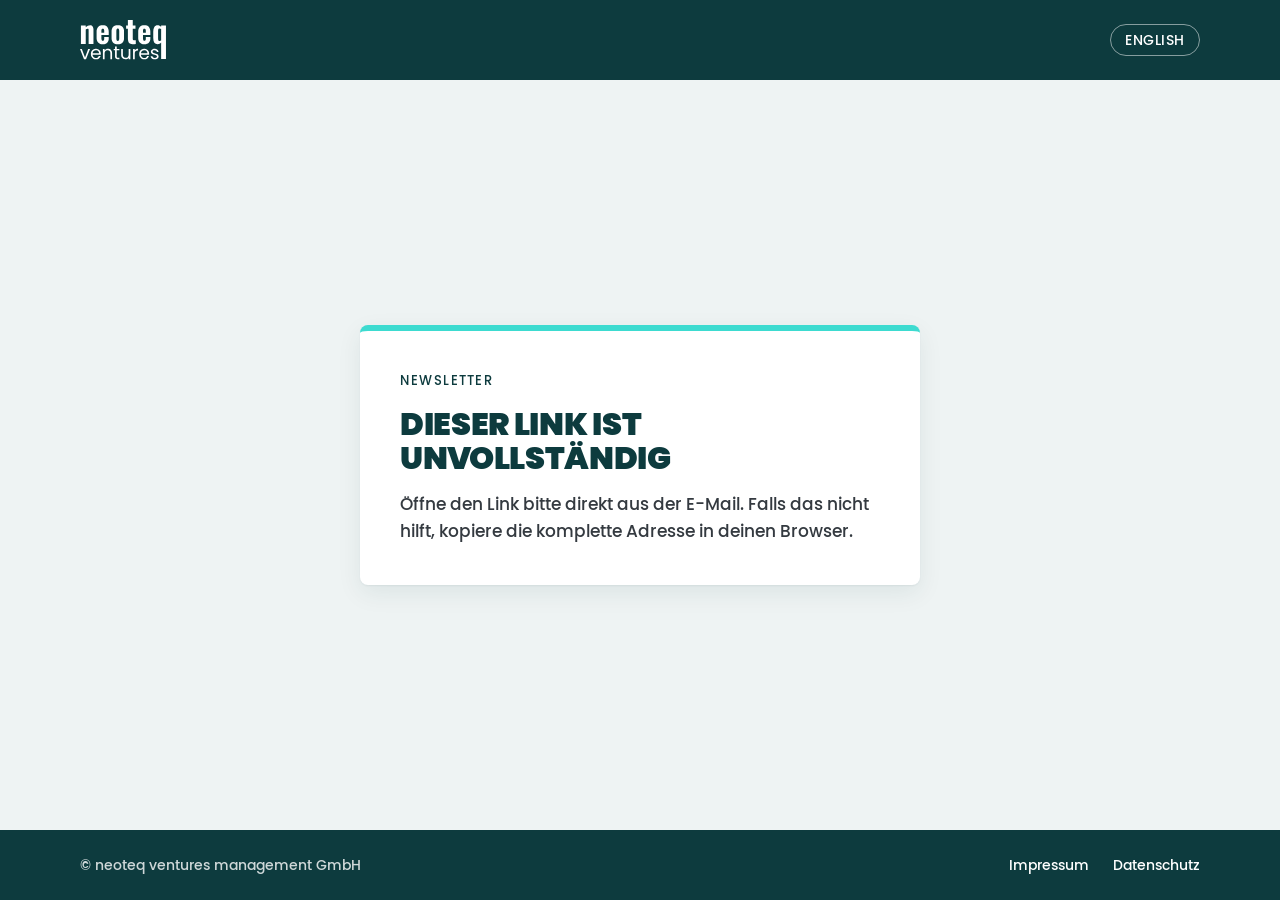
==== abmelden/index.html @ a1081e4f "Newsletter-Seiten: Bestätigen und Abmelden (Demo-Modus) Statische Seiten DE/EN im neoteq.de-Stil, Ak" ====
<!doctype html>
<html lang="de">
<head>
<meta charset="utf-8">
<meta name="viewport" content="width=device-width, initial-scale=1">
<meta http-equiv="Content-Security-Policy" content="default-src 'none'; script-src 'self'; style-src 'self'; font-src 'self'; img-src 'self'; connect-src 'self'; base-uri 'none'; form-action 'none'">
<meta name="referrer" content="no-referrer">
<meta name="robots" content="noindex, nofollow">
<title>Newsletter abmelden · neoteq</title>
<link rel="icon" href="../assets/favicon.svg" type="image/svg+xml">
<link rel="preload" href="../assets/fonts/Poppins-Black.woff2" as="font" type="font/woff2" crossorigin>
<link rel="stylesheet" href="../assets/style.css">
<script src="../assets/app.js" defer></script>
</head>
<body>
<header class="kopf">
  <div class="kopf-innen">
    <a class="logo" href="https://neoteq.de/de/"><img src="../assets/logo-weiss.svg" alt="neoteq – zur Startseite" width="131" height="61"></a>
    <a class="sprache" href="../en/abmelden/" hreflang="en" lang="en" data-sprache>English</a>
  </div>
</header>
<main data-aktion="abmelden">
  <div class="karte">
    <section data-zustand="start" tabindex="-1">
      <p class="dachzeile">Newsletter</p>
      <h1>Newsletter abmelden</h1>
      <p>Schade, dass du gehst. Nach dem Klick bekommst du keinen neoteq-Newsletter mehr.</p>
      <button type="button" class="btn" data-ausloesen data-laeuft="Einen Moment …">Abmelden</button>
      <noscript><p class="hinweis-fehler">Für diese Seite brauchst du JavaScript. Bitte aktiviere es und lade die Seite neu.</p></noscript>

    </section>
    <section class="zustand" data-zustand="erfolg" tabindex="-1" role="status" hidden>
      <p class="dachzeile">Newsletter</p>
      <h1>Du bist abgemeldet</h1>
      <p>Wir schicken dir keinen Newsletter mehr. War das ein Versehen? Du kannst dich jederzeit wieder anmelden.</p>
      <a class="btn btn-zweit" href="https://neoteq.de/de/">Zu neoteq.de</a>
    </section>
    <section class="zustand" data-zustand="abgelaufen" tabindex="-1" role="alert" hidden>
      <p class="dachzeile">Newsletter</p>
      <h1>Dieser Link gilt nicht mehr</h1>
      <p>Nutze bitte den Abmeldelink aus der neuesten Newsletter-Ausgabe.</p>
      <a class="btn btn-zweit" href="https://neoteq.de/de/">Zu neoteq.de</a>
    </section>
    <section class="zustand" data-zustand="ungueltig" tabindex="-1" role="alert" hidden>
      <p class="dachzeile">Newsletter</p>
      <h1>Dieser Link ist unvollständig</h1>
      <p>Öffne den Link bitte direkt aus der E-Mail. Falls das nicht hilft, kopiere die komplette Adresse in deinen Browser.</p>
    </section>
    <section class="zustand" data-zustand="fehler" tabindex="-1" role="alert" hidden>
      <p class="dachzeile">Newsletter</p>
      <h1>Das hat nicht geklappt</h1>
      <p>Bitte versuche es in ein paar Minuten noch einmal.</p>
      <button type="button" class="btn" data-nochmal>Noch einmal versuchen</button>
    </section>
  </div>
</main>
<footer class="fuss">
  <div class="fuss-innen">
    <span>© neoteq ventures management GmbH</span>
    <nav>
      <a href="https://neoteq.de/de/impressum">Impressum</a>
      <a href="https://neoteq.de/de/datenschutz">Datenschutz</a>
    </nav>
  </div>
</footer>
</body>
</html>
---- assets/style.css ----
/* neoteq Newsletter-Seiten – Stil angelehnt an neoteq.de und die neoteq-Mails */

@font-face {
  font-family: "Poppins";
  font-style: normal;
  font-weight: 500;
  font-display: swap;
  src: url("fonts/Poppins-Medium.woff2") format("woff2");
}
@font-face {
  font-family: "Poppins";
  font-style: normal;
  font-weight: 900;
  font-display: swap;
  src: url("fonts/Poppins-Black.woff2") format("woff2");
}

:root {
  --petrol: #0d3b3e;
  --tuerkis: #3ddbd0;
  --petrol-hell: #eef3f3;
  --text: #343a40;
  --text-leise: #5b6670;
  --weiss: #ffffff;
  --fehler: #b3261e;
}

*, *::before, *::after { box-sizing: border-box; }

html { -webkit-text-size-adjust: 100%; }

body {
  margin: 0;
  min-height: 100vh;
  min-height: 100dvh;
  display: flex;
  flex-direction: column;
  background: var(--petrol-hell);
  color: var(--text);
  font-family: "Poppins", system-ui, -apple-system, "Segoe UI", sans-serif;
  font-weight: 500;
  font-size: 17px;
  line-height: 1.6;
}

a { color: inherit; }

/* Kopf */
.kopf {
  background: var(--petrol);
  padding: 20px 16px;
}
.kopf-innen {
  max-width: 1120px;
  margin: 0 auto;
  display: flex;
  align-items: center;
  justify-content: space-between;
  gap: 16px;
}
.logo { display: block; line-height: 0; }
.logo img { height: 40px; width: auto; }
.sprache {
  color: var(--weiss);
  font-size: 14px;
  letter-spacing: .04em;
  text-transform: uppercase;
  text-decoration: none;
  border: 1px solid rgba(255, 255, 255, .5);
  border-radius: 24px;
  padding: 4px 14px;
}
.sprache:hover, .sprache:focus-visible { border-color: var(--tuerkis); color: var(--tuerkis); }

/* Inhalt */
main {
  flex: 1;
  display: flex;
  align-items: center;
  justify-content: center;
  padding: 48px 16px;
}
.karte {
  width: 100%;
  max-width: 560px;
  background: var(--weiss);
  border-radius: 8px;
  border-top: 6px solid var(--tuerkis);
  padding: 40px;
  box-shadow: 0 1px 2px rgba(13, 59, 62, .06), 0 8px 24px rgba(13, 59, 62, .08);
}
.dachzeile {
  margin: 0 0 8px;
  color: var(--petrol);
  font-size: 13px;
  letter-spacing: .12em;
  text-transform: uppercase;
}
h1 {
  margin: 0 0 16px;
  color: var(--petrol);
  font-weight: 900;
  font-size: 32px;
  line-height: 1.05;
  letter-spacing: -.01em;
  text-transform: uppercase;
  overflow-wrap: break-word;
  hyphens: auto;
}
.karte p { margin: 0 0 16px; }
.karte p:last-child { margin-bottom: 0; }
.leise { color: var(--text-leise); font-size: 15px; }
.btn + .leise, noscript + .leise { margin-top: 24px; }

.zustand[hidden] { display: none; }
.zustand:focus { outline: none; }

/* Button im Stil der neoteq.de-Pills, mit Pfeil beim Hover */
.btn {
  position: relative;
  display: inline-flex;
  align-items: center;
  justify-content: center;
  margin-top: 8px;
  min-height: 48px;
  padding: 12px 28px;
  border: 0;
  border-radius: 24px;
  background: var(--tuerkis);
  color: var(--petrol);
  font: inherit;
  font-size: 16px;
  letter-spacing: .04em;
  text-transform: uppercase;
  text-decoration: none;
  cursor: pointer;
  transition: padding .3s ease, background-color .2s ease;
}
.btn::before {
  content: "";
  position: absolute;
  left: 22px;
  top: 50%;
  width: 0;
  height: 16px;
  transform: translateY(-50%);
  background: url("arrow.svg") left center / 24px 16px no-repeat;
  overflow: hidden;
  transition: width .3s ease;
}
.btn:hover:not(:disabled), .btn:focus-visible { padding-left: 58px; }
.btn:hover:not(:disabled)::before, .btn:focus-visible::before { width: 24px; }
.btn:focus-visible { outline: 3px solid var(--petrol); outline-offset: 3px; }
.btn:disabled { cursor: progress; opacity: .7; }

.btn-zweit {
  background: transparent;
  border: 1px solid var(--petrol);
}

.hinweis-fehler { color: var(--fehler); }

/* Fuß */
.fuss {
  background: var(--petrol);
  color: rgba(255, 255, 255, .8);
  padding: 24px 16px;
  font-size: 14px;
}
.fuss-innen {
  max-width: 1120px;
  margin: 0 auto;
  display: flex;
  flex-wrap: wrap;
  justify-content: space-between;
  gap: 8px 24px;
}
.fuss nav { display: flex; gap: 24px; }
.fuss a { color: var(--weiss); text-decoration: none; }
.fuss a:hover, .fuss a:focus-visible { color: var(--tuerkis); text-decoration: underline; }

@media (max-width: 520px) {
  body { font-size: 16px; }
  main { padding: 24px 16px; align-items: flex-start; }
  .karte { padding: 28px 20px; }
  h1 { font-size: 26px; }
  .logo img { height: 32px; }
  .btn { width: 100%; }
}

@media (prefers-reduced-motion: reduce) {
  .btn, .btn::before { transition: none; }
}
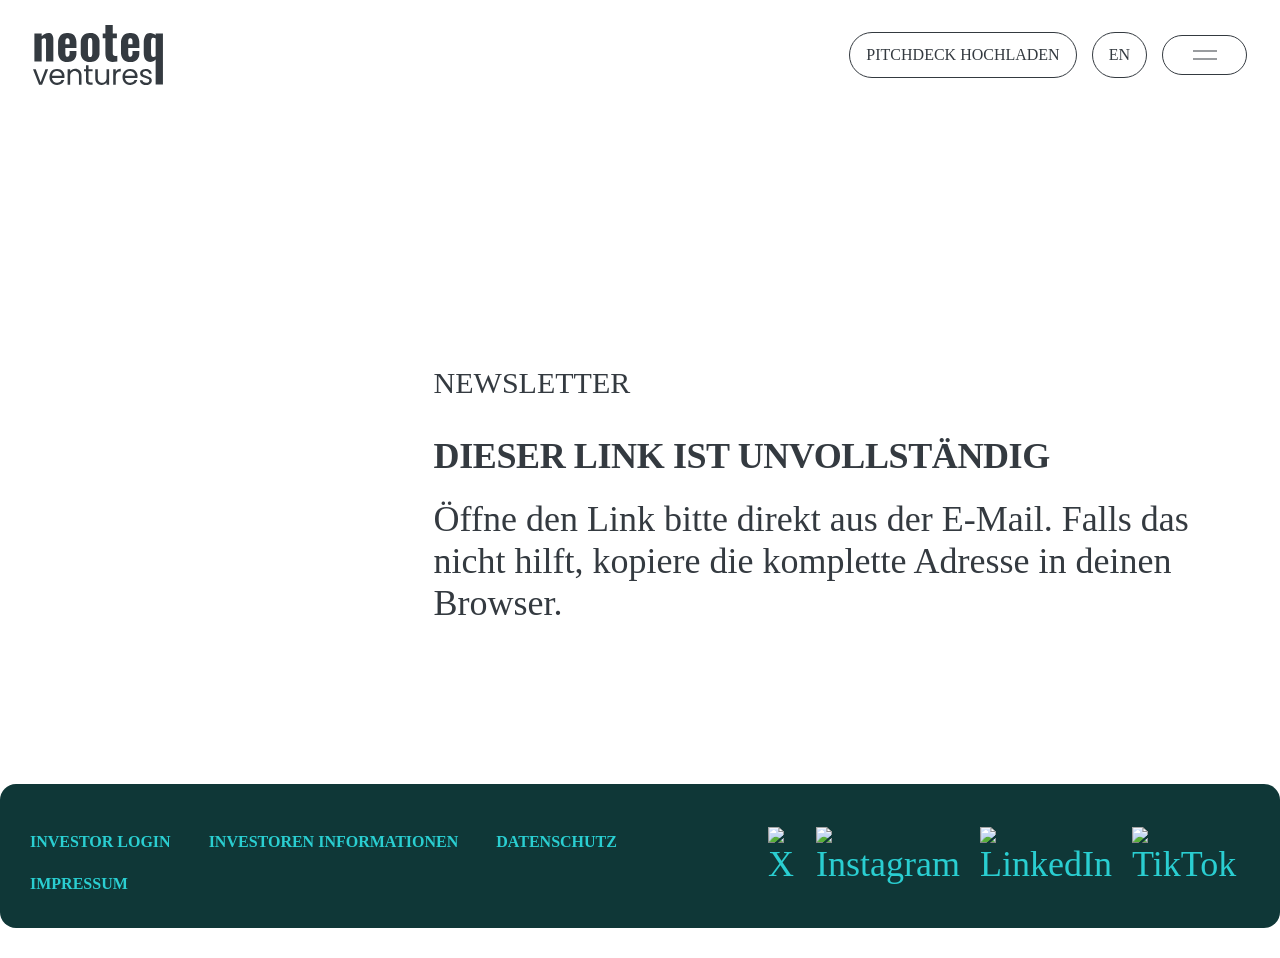
==== commit 256cdb20: "Design 1:1 von neoteq.de übernommen Header mit Menü-Overlay, Footer, Typo, Raster und Abstände aus a" ====
--- a/abmelden/index.html
+++ b/abmelden/index.html
@@ -3,64 +3,124 @@
 <head>
 <meta charset="utf-8">
 <meta name="viewport" content="width=device-width, initial-scale=1">
-<meta http-equiv="Content-Security-Policy" content="default-src 'none'; script-src 'self'; style-src 'self'; font-src 'self'; img-src 'self'; connect-src 'self'; base-uri 'none'; form-action 'none'">
+<meta http-equiv="Content-Security-Policy" content="default-src 'none'; script-src 'self'; style-src 'self'; font-src https://www.neoteq.de; img-src 'self' https://www.neoteq.de; connect-src 'self'; base-uri 'none'; form-action 'none'">
 <meta name="referrer" content="no-referrer">
 <meta name="robots" content="noindex, nofollow">
-<title>Newsletter abmelden · neoteq</title>
-<link rel="icon" href="../assets/favicon.svg" type="image/svg+xml">
-<link rel="preload" href="../assets/fonts/Poppins-Black.woff2" as="font" type="font/woff2" crossorigin>
+<title>Newsletter abmelden: Neoteq</title>
+<link rel="icon" href="https://www.neoteq.de/typo3conf/ext/base/Resources/Public/Icons/favicon.svg" type="image/svg+xml">
+<link rel="preload" href="https://www.neoteq.de/typo3conf/ext/base/Resources/Public/Fonts/NTQ-Poppins-Black.woff2" as="font" type="font/woff2" crossorigin>
+<link rel="preload" href="https://www.neoteq.de/typo3conf/ext/base/Resources/Public/Fonts/NTQ-Poppins-Medium.woff2" as="font" type="font/woff2" crossorigin>
 <link rel="stylesheet" href="../assets/style.css">
 <script src="../assets/app.js" defer></script>
 </head>
 <body>
-<header class="kopf">
-  <div class="kopf-innen">
-    <a class="logo" href="https://neoteq.de/de/"><img src="../assets/logo-weiss.svg" alt="neoteq – zur Startseite" width="131" height="61"></a>
-    <a class="sprache" href="../en/abmelden/" hreflang="en" lang="en" data-sprache>English</a>
+<header>
+  <div class="container">
+    <a id="logo" href="https://www.neoteq.de/de/">
+      <div class="logo_mask"><img src="../assets/logo.svg" alt="neoteq ventures – zur Startseite" width="130" height="61"></div>
+    </a>
+    <div class="kopf-rechts">
+      <a class="btn upload" href="https://www.neoteq.de/de/pitchdeck">Pitchdeck hochladen</a>
+      <div id="language_menu"><a class="btn" href="../en/abmelden/" hreflang="en" lang="en" data-sprache>EN</a></div>
+      <nav aria-label="Menü">
+        <button type="button" class="nav_trigger" aria-expanded="false" aria-controls="menue" aria-label="Menü"><span></span><span></span></button>
+        <div class="nav_content" id="menue">
+          <div class="container">
+            <a class="btn nur-mobil" href="https://www.neoteq.de/de/pitchdeck">Upload Pitchdeck</a>
+            <ul class="main_nav">
+              <li><a href="https://www.neoteq.de/de/mission" class="text-nav">Mission</a></li>
+              <li><a href="https://www.neoteq.de/de/portfolio" class="text-nav">Portfolio</a></li>
+              <li><a href="https://www.neoteq.de/de/team" class="text-nav">Team</a></li>
+              <li><a href="https://neoteq.notion.site/neojobs-9f00a0fec73f4dd89166f2f126d01c3a?pvs=4" class="text-nav">NEOJOBS</a></li>
+            </ul>
+            <div class="nav_content_inner">
+              <div class="headerVideo_logos">
+                <div class="flex">
+                  <a href="https://calendly.com/c/FFCQWVOYDTTXZ4CQ?month=2023-10"><img src="https://www.neoteq.de/typo3conf/ext/base/Resources/Public/Images/FF_dark.svg" alt="Friday's Fifteen"></a>
+                  <a href="https://www.neoteq.de/de/neobib"><img src="https://www.neoteq.de/typo3conf/ext/base/Resources/Public/Images/neobib_logo_dark.svg" alt="neobib"></a>
+                  <a href="https://www.neoteq.de/de/founders-dinner"><img class="h-14" src="https://www.neoteq.de/typo3conf/ext/base/Resources/Public/Images/foundersdinner_dark.svg" alt="founders dinner"></a>
+                </div>
+              </div>
+              <div class="nav_content_bottom">
+                <div class="nav_content_navigation">
+                  <ul>
+          <li><a href="https://auth.fundrbird.com/7dd2e6fe-0953-4e62-9725-ea4834524c69">Investor Login</a></li>
+          <li><a href="https://www.neoteq.de/de/investoren-informationen">Investoren Informationen</a></li>
+          <li><a href="https://www.neoteq.de/de/datenschutz">Datenschutz</a></li>
+          <li><a href="https://www.neoteq.de/de/impressum">Impressum</a></li>
+                  </ul>
+                </div>
+                <div class="nav_socialMediaIcons">
+                  <a href="https://x.com/neoteqvc"><img src="https://www.neoteq.de/typo3conf/ext/base/Resources/Public/Icons/x_dark.svg" alt="X"></a>
+                  <a href="https://www.instagram.com/neoteqvc/"><img src="https://www.neoteq.de/typo3conf/ext/base/Resources/Public/Icons/instagram_dark.svg" alt="Instagram"></a>
+                  <a href="https://www.linkedin.com/company/neoteq-ventures/"><img src="https://www.neoteq.de/typo3conf/ext/base/Resources/Public/Icons/linkedIn_dark.svg" alt="LinkedIn"></a>
+                  <a href="https://www.tiktok.com/@neoteqvc"><img src="https://www.neoteq.de/typo3conf/ext/base/Resources/Public/Icons/tiktok_dark.svg" alt="TikTok"></a>
+                </div>
+              </div>
+            </div>
+          </div>
+        </div>
+      </nav>
+    </div>
   </div>
 </header>
 <main data-aktion="abmelden">
-  <div class="karte">
-    <section data-zustand="start" tabindex="-1">
-      <p class="dachzeile">Newsletter</p>
-      <h1>Newsletter abmelden</h1>
-      <p>Schade, dass du gehst. Nach dem Klick bekommst du keinen neoteq-Newsletter mehr.</p>
-      <button type="button" class="btn" data-ausloesen data-laeuft="Einen Moment …">Abmelden</button>
-      <noscript><p class="hinweis-fehler">Für diese Seite brauchst du JavaScript. Bitte aktiviere es und lade die Seite neu.</p></noscript>
+  <div class="container">
+    <div class="col-span-12">
+      <div class="bodytext">
+        <section data-zustand="start" tabindex="-1">
+          <span class="dachzeile">Newsletter</span>
+          <h1>Newsletter abmelden</h1>
+          <p>Schade, dass du gehst. Nach dem Klick bekommst du keinen neoteq-Newsletter mehr.</p>
+          <button type="button" class="btn arrow" data-ausloesen data-laeuft="Einen Moment …">Abmelden</button>
+          <noscript><p class="leise">Für diese Seite brauchst du JavaScript. Bitte aktiviere es und lade die Seite neu.</p></noscript>
 
-    </section>
-    <section class="zustand" data-zustand="erfolg" tabindex="-1" role="status" hidden>
-      <p class="dachzeile">Newsletter</p>
-      <h1>Du bist abgemeldet</h1>
-      <p>Wir schicken dir keinen Newsletter mehr. War das ein Versehen? Du kannst dich jederzeit wieder anmelden.</p>
-      <a class="btn btn-zweit" href="https://neoteq.de/de/">Zu neoteq.de</a>
-    </section>
-    <section class="zustand" data-zustand="abgelaufen" tabindex="-1" role="alert" hidden>
-      <p class="dachzeile">Newsletter</p>
-      <h1>Dieser Link gilt nicht mehr</h1>
-      <p>Nutze bitte den Abmeldelink aus der neuesten Newsletter-Ausgabe.</p>
-      <a class="btn btn-zweit" href="https://neoteq.de/de/">Zu neoteq.de</a>
-    </section>
-    <section class="zustand" data-zustand="ungueltig" tabindex="-1" role="alert" hidden>
-      <p class="dachzeile">Newsletter</p>
-      <h1>Dieser Link ist unvollständig</h1>
-      <p>Öffne den Link bitte direkt aus der E-Mail. Falls das nicht hilft, kopiere die komplette Adresse in deinen Browser.</p>
-    </section>
-    <section class="zustand" data-zustand="fehler" tabindex="-1" role="alert" hidden>
-      <p class="dachzeile">Newsletter</p>
-      <h1>Das hat nicht geklappt</h1>
-      <p>Bitte versuche es in ein paar Minuten noch einmal.</p>
-      <button type="button" class="btn" data-nochmal>Noch einmal versuchen</button>
-    </section>
+        </section>
+        <section class="zustand" data-zustand="erfolg" tabindex="-1" role="status" hidden>
+          <span class="dachzeile">Newsletter</span>
+          <h1>Du bist abgemeldet</h1>
+          <p>Wir schicken dir keinen Newsletter mehr. War das ein Versehen? Du kannst dich jederzeit wieder anmelden.</p>
+          <a class="btn arrow" href="https://www.neoteq.de/de/">Zu neoteq.de</a>
+        </section>
+        <section class="zustand" data-zustand="abgelaufen" tabindex="-1" role="alert" hidden>
+          <span class="dachzeile">Newsletter</span>
+          <h1>Dieser Link gilt nicht mehr</h1>
+          <p>Nutze bitte den Abmeldelink aus der neuesten Newsletter-Ausgabe.</p>
+          <a class="btn arrow" href="https://www.neoteq.de/de/">Zu neoteq.de</a>
+        </section>
+        <section class="zustand" data-zustand="ungueltig" tabindex="-1" role="alert" hidden>
+          <span class="dachzeile">Newsletter</span>
+          <h1>Dieser Link ist unvollständig</h1>
+          <p>Öffne den Link bitte direkt aus der E-Mail. Falls das nicht hilft, kopiere die komplette Adresse in deinen Browser.</p>
+        </section>
+        <section class="zustand" data-zustand="fehler" tabindex="-1" role="alert" hidden>
+          <span class="dachzeile">Newsletter</span>
+          <h1>Das hat nicht geklappt</h1>
+          <p>Bitte versuche es in ein paar Minuten noch einmal.</p>
+          <button type="button" class="btn arrow" data-nochmal>Noch einmal versuchen</button>
+        </section>
+      </div>
+    </div>
   </div>
 </main>
-<footer class="fuss">
-  <div class="fuss-innen">
-    <span>© neoteq ventures management GmbH</span>
-    <nav>
-      <a href="https://neoteq.de/de/impressum">Impressum</a>
-      <a href="https://neoteq.de/de/datenschutz">Datenschutz</a>
-    </nav>
+<footer>
+  <div class="container">
+    <div class="col-span-12">
+      <div class="footer_navigation">
+        <ul>
+          <li><a href="https://auth.fundrbird.com/7dd2e6fe-0953-4e62-9725-ea4834524c69">Investor Login</a></li>
+          <li><a href="https://www.neoteq.de/de/investoren-informationen">Investoren Informationen</a></li>
+          <li><a href="https://www.neoteq.de/de/datenschutz">Datenschutz</a></li>
+          <li><a href="https://www.neoteq.de/de/impressum">Impressum</a></li>
+        </ul>
+      </div>
+      <div class="footer_socialmedia">
+        <a href="https://x.com/neoteqvc"><img src="https://www.neoteq.de/typo3conf/ext/base/Resources/Public/Icons/x_blue.svg" alt="X"></a>
+        <a href="https://www.instagram.com/neoteqvc/"><img src="https://www.neoteq.de/typo3conf/ext/base/Resources/Public/Icons/instagram_blue.svg" alt="Instagram"></a>
+        <a href="https://www.linkedin.com/company/neoteq-ventures/"><img src="https://www.neoteq.de/typo3conf/ext/base/Resources/Public/Icons/linkedIn_blue.svg" alt="LinkedIn"></a>
+        <a href="https://www.tiktok.com/@neoteqvc"><img src="https://www.neoteq.de/typo3conf/ext/base/Resources/Public/Icons/tiktok_blue.svg" alt="TikTok"></a>
+      </div>
+    </div>
   </div>
 </footer>
 </body>
--- a/assets/style.css
+++ b/assets/style.css
@@ -1,193 +1,196 @@
-/* neoteq Newsletter-Seiten – Stil angelehnt an neoteq.de und die neoteq-Mails */
+/* neoteq Newsletter-Seiten
+   Werte 1:1 aus https://www.neoteq.de/typo3conf/ext/base/Resources/Public/Css/app.css
+   (Stand 2026-10-02), Herkunft und Abweichungen in DESIGN.md. */
 
-@font-face {
-  font-family: "Poppins";
-  font-style: normal;
-  font-weight: 500;
-  font-display: swap;
-  src: url("fonts/Poppins-Medium.woff2") format("woff2");
-}
-@font-face {
-  font-family: "Poppins";
-  font-style: normal;
-  font-weight: 900;
-  font-display: swap;
-  src: url("fonts/Poppins-Black.woff2") format("woff2");
+/* Schrift: dieselben Dateien wie neoteq.de, direkt von dort geladen (CORS erlaubt).
+   Wie dort: Gewicht 400 und 500 nutzen beide die Medium-Datei. */
+@font-face { font-display: swap; font-family: Poppins; font-style: normal; font-weight: 900;
+  src: url(https://www.neoteq.de/typo3conf/ext/base/Resources/Public/Fonts/NTQ-Poppins-Black.woff2) format("woff2"); }
+@font-face { font-display: swap; font-family: Poppins; font-style: normal; font-weight: 500;
+  src: url(https://www.neoteq.de/typo3conf/ext/base/Resources/Public/Fonts/NTQ-Poppins-Medium.woff2) format("woff2"); }
+@font-face { font-display: swap; font-family: Poppins; font-style: normal; font-weight: 400;
+  src: url(https://www.neoteq.de/typo3conf/ext/base/Resources/Public/Fonts/NTQ-Poppins-Medium.woff2) format("woff2"); }
+
+:root {
+  --grau: #343a40;      /* Text, Logo, Buttons (Desktop) */
+  --petrol: #0f3737;    /* Footer-Box, Mobil-Hintergrund */
+  --tuerkis: #2aced1;   /* Footer-Links, Mobil-Text, Hover */
+  --hellgrau: #f0f0f0;  /* Menü-Overlay-Tönung */
+  --weiss: #fff;
 }
 
-:root {
-  --petrol: #0d3b3e;
-  --tuerkis: #3ddbd0;
-  --petrol-hell: #eef3f3;
-  --text: #343a40;
-  --text-leise: #5b6670;
-  --weiss: #ffffff;
-  --fehler: #b3261e;
+/* Reset wie Tailwind-Preflight auf neoteq.de */
+*, ::after, ::before { border: 0 solid; box-sizing: border-box; }
+html { -webkit-text-size-adjust: 100%; line-height: 1.5; }
+body { margin: 0; color: var(--grau); background: var(--weiss); font-family: Poppins; font-size: 36px; line-height: 42px; }
+h1, h2, p, ul { margin: 0; padding: 0; }
+ul { list-style: none; }
+a { color: inherit; text-decoration: inherit; }
+button { font: inherit; color: inherit; background: transparent; padding: 0; margin: 0; cursor: pointer; text-transform: none; }
+img { display: block; max-width: 100%; height: auto; }
+::selection { background: var(--petrol); color: var(--tuerkis); }
+
+/* Raster */
+.container {
+  display: grid; gap: 33px; grid-template-columns: repeat(12, minmax(0, 1fr));
+  width: 100%; margin: 0 auto 10rem; padding-left: 33px; padding-right: 33px;
+}
+.col-span-12 { grid-column: span 12 / span 12; }
+@media (min-width: 1366px) { .container { max-width: 1366px; } }
+
+/* Header */
+header { background-color: var(--weiss); position: fixed; top: 0; width: 100%; z-index: 9999; }
+header .container { display: flex; align-items: center; justify-content: space-between; margin-bottom: 0; padding: 25px 33px; }
+#logo { display: block; }
+.logo_mask {
+  background-color: var(--grau);
+  -webkit-mask: url(logo.svg) no-repeat 0 0 / 100%; mask: url(logo.svg) no-repeat 0 0 / 100%;
+}
+.logo_mask img { opacity: 0; max-width: 130px; }
+.kopf-rechts { display: flex; align-items: center; }
+
+/* Buttons */
+.btn {
+  display: block; width: fit-content; border: 1px solid; border-radius: 24px; color: var(--grau);
+  font-size: 16px; font-weight: 500; line-height: 24px; padding: 11px 16px; text-transform: uppercase;
+}
+header .container .btn { padding: 10px 16px; }
+.btn.upload, .btn.arrow { position: relative; transition: all .3s ease; }
+.btn.upload::before, .btn.arrow::before {
+  content: ""; position: absolute; left: 16px; width: 0; overflow: hidden; background-color: currentColor;
+}
+.btn.upload::before {
+  height: 24px; top: 10px;
+  -webkit-mask: url(https://www.neoteq.de/typo3conf/ext/base/Resources/Public/Icons/upload.svg); mask: url(https://www.neoteq.de/typo3conf/ext/base/Resources/Public/Icons/upload.svg);
+}
+.btn.arrow::before {
+  height: 16px; top: 15px;
+  -webkit-mask: url(https://www.neoteq.de/typo3conf/ext/base/Resources/Public/Icons/arrow.svg); mask: url(https://www.neoteq.de/typo3conf/ext/base/Resources/Public/Icons/arrow.svg);
+}
+.btn.upload:hover { padding-left: 58px; }
+.btn.upload:hover::before { width: 32px; }
+.btn.arrow:hover, .btn.arrow:focus-visible { padding-left: 48px; }
+.btn.arrow:hover::before, .btn.arrow:focus-visible::before { width: 24px; }
+/* Hover-Farbe wie .hover-active.hover-color-one auf neoteq.de */
+.btn:hover, .btn:focus-visible { color: var(--tuerkis); }
+.btn:focus-visible, .nav_trigger:focus-visible, a:focus-visible { outline: 2px solid currentColor; outline-offset: 3px; }
+.btn:disabled { cursor: progress; opacity: .6; }
+
+/* Sprachumschalter (#language_menu), aktive Sprache ist wie dort ausgeblendet */
+#language_menu { margin-left: 15px; }
+
+/* Menü-Knopf */
+.nav_trigger {
+  position: relative; z-index: 9; display: block; width: 85px; height: 40px; margin-left: 15px;
+  border: 1px solid; border-radius: 20px; color: var(--grau); padding: 11px 16px;
+}
+.nav_trigger span {
+  position: absolute; left: 50%; width: 24px; height: 1px; background-color: currentColor;
+  transform: translate(-50%, -50%); transition: all .3s ease;
+}
+.nav_trigger span:first-child { top: 40%; }
+.nav_trigger span:last-child { top: 60%; }
+.nav_active .nav_trigger { background-color: var(--grau); border-color: var(--grau); }
+.nav_active .nav_trigger span { background-color: var(--weiss); top: 50%; transform-origin: top left; }
+.nav_active .nav_trigger span:first-child { transform: rotate(45deg) translate(-50%, -50%); }
+.nav_active .nav_trigger span:last-child { transform: rotate(-45deg) translate(-50%, -50%); }
+
+/* Menü-Overlay */
+.nav_content {
+  position: fixed; top: 0; left: 0; width: 100%; height: 100dvh; color: var(--grau);
+  -webkit-backdrop-filter: blur(15px); backdrop-filter: blur(15px); background-color: hsla(0, 0%, 94%, .25);
+  transform: translateY(-100vh); transition: transform .3s ease, visibility .3s; visibility: hidden;
+}
+.nav_active .nav_content { transform: translateY(0); visibility: visible; }
+.nav_content .container {
+  display: flex; flex-direction: column; justify-content: space-between; align-items: unset; height: 100dvh;
+  margin-bottom: 0; padding: 10px 33px 40px;
+}
+.nav_content .btn.nur-mobil { display: none; }
+.text-nav { font-size: 60px; font-weight: 900; line-height: 90px; text-transform: uppercase; transition: all .3s ease; }
+.main_nav li a:hover { margin-left: 50px; }
+.nav_content_inner { display: flex; flex-direction: column; }
+.headerVideo_logos { display: flex; gap: 30px; justify-content: space-between; margin-bottom: 70px; }
+.headerVideo_logos .flex { display: flex; gap: 2rem; }
+.headerVideo_logos .h-14 { height: 3.5rem; }
+.nav_content_bottom { display: flex; align-items: end; justify-content: space-between; }
+.nav_content_navigation { font-size: 16px; line-height: 24px; }
+.nav_content_navigation li { display: inline-block; margin-right: 29px; }
+.nav_socialMediaIcons { display: flex; gap: 7px; }
+.nav_socialMediaIcons img { width: 36px; }
+
+/* Inhalt wie .mask_text / .bodytext auf den Unterseiten von neoteq.de */
+main { margin-top: 200px; }
+.bodytext { margin-top: 160px; padding-left: 33%; }
+.dachzeile { display: block; margin-bottom: 35px; font-size: 30px; font-weight: 400; line-height: 45px; text-transform: uppercase; }
+h1 { font-size: 36px; font-weight: 900; letter-spacing: -.4px; line-height: 33px; margin-bottom: 25px; text-transform: uppercase; }
+.bodytext p + p { margin-top: 42px; }
+.bodytext .btn { margin-top: 33px; }
+.bodytext .leise { margin-top: 33px; font-size: 16px; line-height: 24px; }
+.zustand:focus { outline: none; }
+
+/* Footer, ohne den Newsletter-iFrame von neoteq.de (Drittanbieter) */
+footer .container {
+  background-color: var(--petrol); border-radius: 16px; color: var(--tuerkis); margin-bottom: 30px; padding: 30px;
+}
+footer .col-span-12 { display: flex; align-items: center; justify-content: space-between; }
+.footer_navigation li { display: inline-block; margin-right: 29px; }
+.footer_navigation a { font-size: 16px; font-weight: 700; line-height: 24px; text-transform: uppercase; }
+.footer_navigation a:hover { text-decoration: underline; }
+.footer_socialmedia { display: flex; gap: 7px; }
+.footer_socialmedia img { max-width: none; }  /* natürliche Größe der SVGs wie auf neoteq.de */
+
+@media (max-width: 1200px) {
+  h1 { margin-bottom: 22px; }
+  .bodytext { margin-top: 80px; padding-left: 0; }
+  footer { margin: 0 20px; padding-bottom: 20px; }
 }
 
-*, *::before, *::after { box-sizing: border-box; }
+/* Mobil: neoteq.de wählt dort zufällig Petrol/Türkis oder Braun/Orange.
+   Wir nehmen fest Petrol/Türkis (.hover-color-one). */
+@media (max-width: 786px) {
+  body { background-color: var(--petrol); color: var(--tuerkis); font-size: 21px; line-height: 28px; }
+  .container { gap: 10px; margin-bottom: 5rem; padding-left: 22px; padding-right: 22px; }
+  header { background-color: var(--petrol); }
+  header .container { padding: 25px 22px; }
+  header .container .btn.upload { display: none; }
+  .logo_mask { background-color: var(--tuerkis); }
+  .logo_mask img { max-width: 92px; }
+  .btn { color: var(--tuerkis); line-height: 1; text-align: center; hyphens: none; }
+  #language_menu .btn { font-size: 12px; padding: 8px 16px; }
+  .nav_trigger { width: 63px; height: 30px; color: var(--tuerkis); }
+  .nav_active .nav_trigger { border-color: var(--tuerkis); }
+  .nav_active .nav_trigger span { background-color: var(--tuerkis); }
+  .btn.arrow { padding-left: 48px; }
+  .btn.arrow::before { width: 24px; height: 17px; top: 50%; transform: translateY(-50%); }
+  .btn.arrow:hover, .btn.arrow:focus-visible { padding-left: 48px; }
 
-html { -webkit-text-size-adjust: 100%; }
+  .nav_content .container { justify-content: flex-end; padding: 10px 33px 73px; }
+  .nav_content .btn.nur-mobil { display: block; position: absolute; left: 22px; top: 22px; color: var(--grau); }
+  .text-nav { font-size: 40px; line-height: 60px; }
+  .main_nav { height: 100%; margin-top: 100px; text-align: center; }
+  .main_nav li a:hover { margin-left: 0; }
+  .headerVideo_logos { flex-direction: column; margin: 15px auto; width: 70%; }
+  .headerVideo_logos .flex { align-items: center; }
+  .nav_content_bottom { flex-direction: column; align-items: center; }
+  .nav_content_navigation { display: none; }
+  .nav_socialMediaIcons { margin-top: 30px; }
 
-body {
-  margin: 0;
-  min-height: 100vh;
-  min-height: 100dvh;
-  display: flex;
-  flex-direction: column;
-  background: var(--petrol-hell);
-  color: var(--text);
-  font-family: "Poppins", system-ui, -apple-system, "Segoe UI", sans-serif;
-  font-weight: 500;
-  font-size: 17px;
-  line-height: 1.6;
-}
+  main { margin-top: 92px; hyphens: auto; }
+  h1 { font-size: 20px; letter-spacing: -.2px; line-height: 18px; }
+  .dachzeile { font-size: 21px; line-height: 31.5px; }
+  .bodytext p + p { margin-top: 28px; }
+  .bodytext .btn { margin-top: 28px; }
+  .bodytext .leise { margin-top: 28px; }
 
-a { color: inherit; }
-
-/* Kopf */
-.kopf {
-  background: var(--petrol);
-  padding: 20px 16px;
-}
-.kopf-innen {
-  max-width: 1120px;
-  margin: 0 auto;
-  display: flex;
-  align-items: center;
-  justify-content: space-between;
-  gap: 16px;
-}
-.logo { display: block; line-height: 0; }
-.logo img { height: 40px; width: auto; }
-.sprache {
-  color: var(--weiss);
-  font-size: 14px;
-  letter-spacing: .04em;
-  text-transform: uppercase;
-  text-decoration: none;
-  border: 1px solid rgba(255, 255, 255, .5);
-  border-radius: 24px;
-  padding: 4px 14px;
-}
-.sprache:hover, .sprache:focus-visible { border-color: var(--tuerkis); color: var(--tuerkis); }
-
-/* Inhalt */
-main {
-  flex: 1;
-  display: flex;
-  align-items: center;
-  justify-content: center;
-  padding: 48px 16px;
-}
-.karte {
-  width: 100%;
-  max-width: 560px;
-  background: var(--weiss);
-  border-radius: 8px;
-  border-top: 6px solid var(--tuerkis);
-  padding: 40px;
-  box-shadow: 0 1px 2px rgba(13, 59, 62, .06), 0 8px 24px rgba(13, 59, 62, .08);
-}
-.dachzeile {
-  margin: 0 0 8px;
-  color: var(--petrol);
-  font-size: 13px;
-  letter-spacing: .12em;
-  text-transform: uppercase;
-}
-h1 {
-  margin: 0 0 16px;
-  color: var(--petrol);
-  font-weight: 900;
-  font-size: 32px;
-  line-height: 1.05;
-  letter-spacing: -.01em;
-  text-transform: uppercase;
-  overflow-wrap: break-word;
-  hyphens: auto;
-}
-.karte p { margin: 0 0 16px; }
-.karte p:last-child { margin-bottom: 0; }
-.leise { color: var(--text-leise); font-size: 15px; }
-.btn + .leise, noscript + .leise { margin-top: 24px; }
-
-.zustand[hidden] { display: none; }
-.zustand:focus { outline: none; }
-
-/* Button im Stil der neoteq.de-Pills, mit Pfeil beim Hover */
-.btn {
-  position: relative;
-  display: inline-flex;
-  align-items: center;
-  justify-content: center;
-  margin-top: 8px;
-  min-height: 48px;
-  padding: 12px 28px;
-  border: 0;
-  border-radius: 24px;
-  background: var(--tuerkis);
-  color: var(--petrol);
-  font: inherit;
-  font-size: 16px;
-  letter-spacing: .04em;
-  text-transform: uppercase;
-  text-decoration: none;
-  cursor: pointer;
-  transition: padding .3s ease, background-color .2s ease;
-}
-.btn::before {
-  content: "";
-  position: absolute;
-  left: 22px;
-  top: 50%;
-  width: 0;
-  height: 16px;
-  transform: translateY(-50%);
-  background: url("arrow.svg") left center / 24px 16px no-repeat;
-  overflow: hidden;
-  transition: width .3s ease;
-}
-.btn:hover:not(:disabled), .btn:focus-visible { padding-left: 58px; }
-.btn:hover:not(:disabled)::before, .btn:focus-visible::before { width: 24px; }
-.btn:focus-visible { outline: 3px solid var(--petrol); outline-offset: 3px; }
-.btn:disabled { cursor: progress; opacity: .7; }
-
-.btn-zweit {
-  background: transparent;
-  border: 1px solid var(--petrol);
-}
-
-.hinweis-fehler { color: var(--fehler); }
-
-/* Fuß */
-.fuss {
-  background: var(--petrol);
-  color: rgba(255, 255, 255, .8);
-  padding: 24px 16px;
-  font-size: 14px;
-}
-.fuss-innen {
-  max-width: 1120px;
-  margin: 0 auto;
-  display: flex;
-  flex-wrap: wrap;
-  justify-content: space-between;
-  gap: 8px 24px;
-}
-.fuss nav { display: flex; gap: 24px; }
-.fuss a { color: var(--weiss); text-decoration: none; }
-.fuss a:hover, .fuss a:focus-visible { color: var(--tuerkis); text-decoration: underline; }
-
-@media (max-width: 520px) {
-  body { font-size: 16px; }
-  main { padding: 24px 16px; align-items: flex-start; }
-  .karte { padding: 28px 20px; }
-  h1 { font-size: 26px; }
-  .logo img { height: 32px; }
-  .btn { width: 100%; }
+  footer { margin: 0 20px; padding-bottom: 20px; }
+  footer .container { margin-bottom: 0; }
+  footer .col-span-12 { flex-direction: column; }
+  .footer_navigation ul { text-align: center; }
+  .footer_navigation li { display: block; line-height: 1; margin-right: 0; }
+  .footer_socialmedia { margin-top: 37px; }
 }
 
 @media (prefers-reduced-motion: reduce) {
-  .btn, .btn::before { transition: none; }
+  .btn, .btn::before, .nav_trigger span, .nav_content, .text-nav { transition: none; }
 }
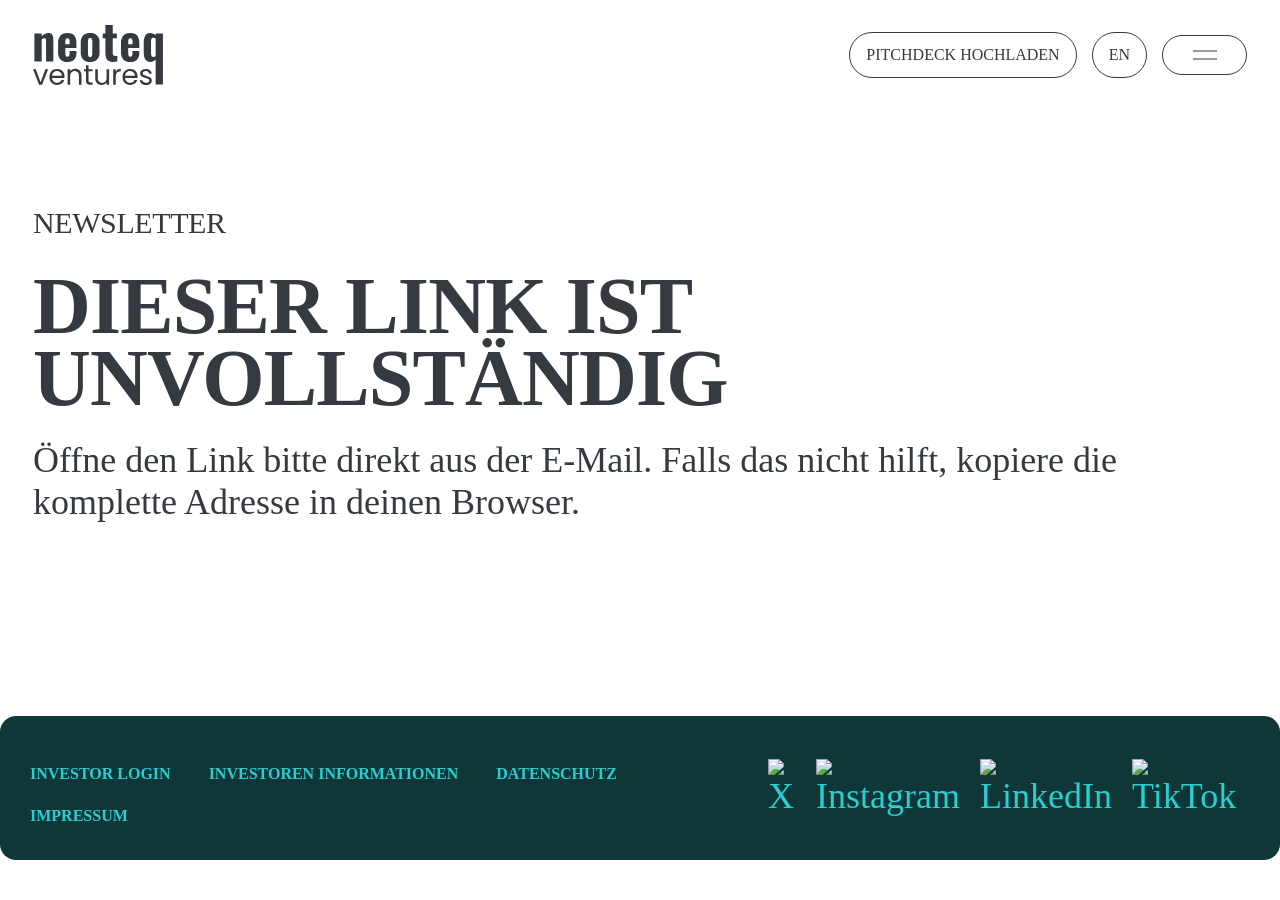
==== commit 7374dd03: "Inhalt wie /de/mission statt wie das Impressum Dachzeile und große Überschrift (.h1, 80/72 px, mobil" ====
--- a/abmelden/index.html
+++ b/abmelden/index.html
@@ -67,7 +67,7 @@
 <main data-aktion="abmelden">
   <div class="container">
     <div class="col-span-12">
-      <div class="bodytext">
+      <div class="inhalt">
         <section data-zustand="start" tabindex="-1">
           <span class="dachzeile">Newsletter</span>
           <h1>Newsletter abmelden</h1>
--- a/assets/style.css
+++ b/assets/style.css
@@ -119,14 +119,13 @@
 .nav_socialMediaIcons { display: flex; gap: 7px; }
 .nav_socialMediaIcons img { width: 36px; }
 
-/* Inhalt wie .mask_text / .bodytext auf den Unterseiten von neoteq.de */
+/* Inhalt wie der Kopf von /de/mission (.mask_text ohne .bodytext) und der Block
+   „GET IN TOUCH“ (.mask_text_teaser): Dachzeile, große Überschrift, Text, Button, linksbündig. */
 main { margin-top: 200px; }
-.bodytext { margin-top: 160px; padding-left: 33%; }
-.dachzeile { display: block; margin-bottom: 35px; font-size: 30px; font-weight: 400; line-height: 45px; text-transform: uppercase; }
-h1 { font-size: 36px; font-weight: 900; letter-spacing: -.4px; line-height: 33px; margin-bottom: 25px; text-transform: uppercase; }
-.bodytext p + p { margin-top: 42px; }
-.bodytext .btn { margin-top: 33px; }
-.bodytext .leise { margin-top: 33px; font-size: 16px; line-height: 24px; }
+.dachzeile { display: block; margin-bottom: 25px; font-size: 30px; font-weight: 400; letter-spacing: -.4px; line-height: 45px; text-transform: uppercase; }
+h1 { font-size: 80px; font-weight: 900; letter-spacing: -.8px; line-height: 72px; margin-bottom: 25px; text-transform: uppercase; overflow-wrap: break-word; }
+.inhalt p { display: block; margin-bottom: 33px; }
+.inhalt .leise { margin: 33px 0 0; font-size: 16px; line-height: 24px; }
 .zustand:focus { outline: none; }
 
 /* Footer, ohne den Newsletter-iFrame von neoteq.de (Drittanbieter) */
@@ -141,8 +140,6 @@
 .footer_socialmedia img { max-width: none; }  /* natürliche Größe der SVGs wie auf neoteq.de */
 
 @media (max-width: 1200px) {
-  h1 { margin-bottom: 22px; }
-  .bodytext { margin-top: 80px; padding-left: 0; }
   footer { margin: 0 20px; padding-bottom: 20px; }
 }
 
@@ -177,11 +174,10 @@
   .nav_socialMediaIcons { margin-top: 30px; }
 
   main { margin-top: 92px; hyphens: auto; }
-  h1 { font-size: 20px; letter-spacing: -.2px; line-height: 18px; }
-  .dachzeile { font-size: 21px; line-height: 31.5px; }
-  .bodytext p + p { margin-top: 28px; }
-  .bodytext .btn { margin-top: 28px; }
-  .bodytext .leise { margin-top: 28px; }
+  h1 { font-size: 40px; letter-spacing: -.4px; line-height: 36px; margin-bottom: 22px; }
+  .dachzeile { font-size: 21px; letter-spacing: -.2px; line-height: 31.5px; margin-bottom: 22px; }
+  .inhalt p { margin-bottom: 28px; }
+  .inhalt .leise { margin-top: 28px; }
 
   footer { margin: 0 20px; padding-bottom: 20px; }
   footer .container { margin-bottom: 0; }
